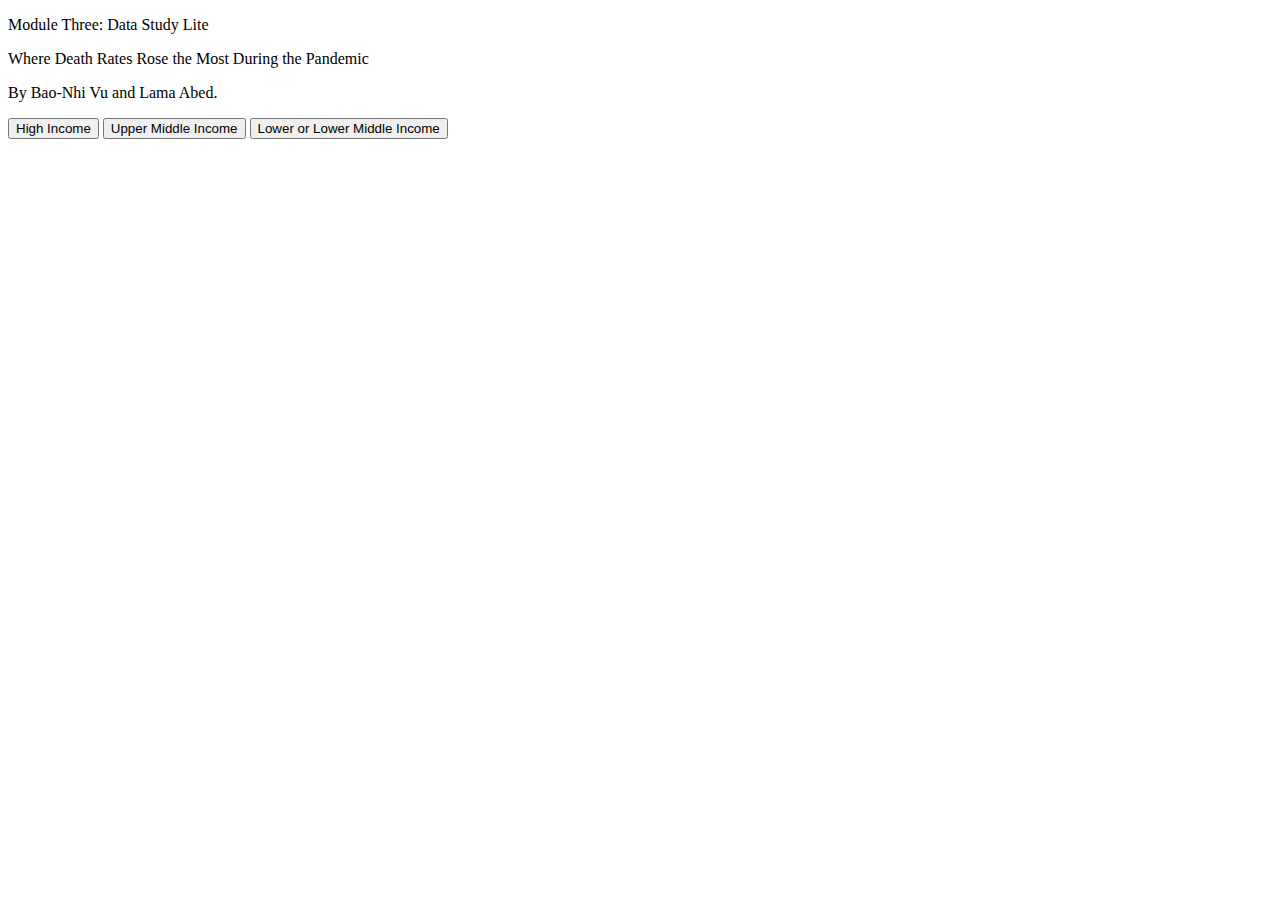
==== module-three-design-study-lite.html @ 94bbfa82 "fixed csv file" ====
<!DOCTYPE html>
<meta charset="utf-8">

<script src="https://d3js.org/d3.v6.js"></script>

<html>
    <body>
        <link rel="stylesheet" href="module-2-data-stories.css">
        <title>
            Energy Consumption
        </title>
        
        <p class="header">
            Module Three: Data Study Lite
        </p>

        <p class="title">
            Where Death Rates Rose the Most During the Pandemic
        </p>

        <p class="credits">
            By Bao-Nhi Vu and Lama Abed.
        </p>
        <div class="chart" id="chart"></div>
        <div class="income-button">
            <button onclick="update(data1)">High Income</button>
            <button onclick="update(data2)">Upper Middle Income</button>
            <button onclick="update(data3)">Lower or Lower Middle Income</button>
        </div>

        <div class="chart" id="chart1"></div>

        <style>
            .circle:hover{
            stroke: black;
            stroke-width: 4px;
            }
            .tooltip {
                opacity: 0;
                position: absolute;
                padding: 10px;
                background-color: white;
                border: 1px solid #ccc;
                border-radius: 5px;
            }
        </style>

        <div class="chart" id="chart2"></div>

    </body>
</html>


<script>
    
    // Chart 1
    var data1 = [
        {group: "Australia", value: -4},
        {group: "Belgium", value: 8},
        {group: "Canada", value: 4},
        {group: "Chile", value: 17},
        {group: "Czech Republic", value: 16},
        {group: "France", value: 7},
        {group: "Germany", value: 11},
        {group: "Greece", value: 8},
        {group: "Italy", value: 12},
        {group: "Japan", value: -1},
        {group: "Netherlands", value: 9},
        {group: "Poland", value: 19},
        {group: "Portugal", value: 9},
        {group: "Romania", value: 20},
        {group: "South Korea", value: 1},
        {group: "Spain", value: 12},
        {group: "Sweden", value: 6},
        {group: "U.K.", value: 12},
        {group: "United States", value: 15}
    ];

    var data2 = [
        {group: "Argentina", value: 12},
        {group: "Azerbaijan", value: 35},
        {group: "Brazil", value: 24},
        {group: "China", value: 0},
        {group: "Colombia", value: 33},
        {group: "Ecuador", value: 51},
        {group: "Guatemala", value: 25},
        {group: "Iraq", value: 20},
        {group: "Jordan", value: 20},
        {group: "Kazakhstan", value: 29},
        {group: "Malaysia", value: 2},
        {group: "Mexico", value: 41},
        {group: "Peru", value: 97},
        {group: "Russia", value: 31},
        {group: "South Africa", value: 23},
        {group: "Thailand", value: 1},
        {group: "Turkey", value: 30}
    ]
    
    var data3 = [
        {group: "Algeria", value: 17},
        {group: "Bolivia", value: 49},
        {group: "Egypt", value: 21},
        {group: "India", value: 26},
        {group: "Indonesia", value: 28},
        {group: "Iran", value: 29},
        {group: "Kenya", value: 2},
        {group: "Philippines", value: 12},
        {group: "Sri Lanka", value: -3},
        {group: "Tunisia", value: 16},
        {group: "Ukraine", value: 17},
        {group: "Uzbekistan", value: 13}
    ];
    
    var margin = {top: 50, right: 50, bottom: 100, left: 50},
        width = 1200 - margin.left - margin.right,
        height = 800 - margin.top - margin.bottom;
    
    var svg = d3.select("#chart")
        .append("svg")
        .attr("width", width + margin.left + margin.right)
        .attr("height", height + margin.top + margin.bottom)
        .append("g")
        .attr("transform", "translate(" + margin.left + "," + margin.top + ")");
    
    var x = d3.scaleBand()
        .range([ 0, width ])
        .padding(0.2);
    var xAxis = svg.append("g")
        .attr("transform", "translate(0," + height + ")")
    
    var y = d3.scaleLinear()
        .range([ height, 0]);
    var yAxis = svg.append("g")
        .attr("class", "myYaxis")
    
    function update(data) {
        x.domain(data.map(function(d) { return d.group; }))
        xAxis.call(d3.axisBottom(x))
    
        y.domain([-10, d3.max(data, function(d) { return d.value }) ]);
        yAxis.transition().duration(1000).call(d3.axisLeft(y));
    
        var u = svg.selectAll("rect")
            .data(data)
    
        u
            .enter()
            .append("rect")
            .merge(u)
            .transition()
            .duration(1000)
            .attr("x", function(d) { return x(d.group); })
            .attr("y", function(d) { return y(d.value); })
            .attr("width", x.bandwidth())
            .attr("height", function(d) { return height - y(d.value); })
            .attr("fill", "#69b3a2")
    
        u
            .exit()
            .remove()
    }
    
    update(data1)


    // Chart 2
    var markers = [
            {long: 1.65, lat: 28.03, group: "Lower or Lower-Middle", size: 17, country: "Algeria"},
            {long: -68.11, lat: -16.5, group: "Lower or Lower-Middle", size: 49, country: "Bolivia"},
            {long: 30.80, lat: 26.82, group: "Lower or Lower-Middle", size: 21, country: "Egypt"},
            {long: 78.96, lat: 20.59, group: "Lower or Lower-Middle", size: 26, country: "India"},
            {long: 106.84, lat: -6.20, group: "Lower or Lower-Middle", size: 28, country: "Indonesia"},
            {long: 53.68, lat: 32.42, group: "Lower or Lower-Middle", size: 29, country: "Iran"},
            {long: 36.82, lat: -1.29, group: "Lower or Lower-Middle", size: 2, country: "Kenya"},
            {long: 121.77, lat: 12.87, group: "Lower or Lower-Middle", size: 12, country: "Philippines"},
            {long: 80.77, lat: 7.87, group: "Lower or Lower-Middle", size: -3, country: "Sri-Lanka"},
            {long: 9.53, lat: 33.88, group: "Lower or Lower-Middle", size: 16, country: "Tunisia"},
            {long: 31.16, lat: 48.37, group: "Lower or Lower-Middle", size: 17, country: "Ukraine"},
            {long: 64.58, lat: 41.37, group: "Lower or Lower-Middle", size: 13, country: "Uzbekstan"},
            
            {long: -58.41, lat: -34.61, group: "Upper-Middle", size: 12, country: "Argentina"},
            {long: 49.86, lat: 40.40, group: "Upper-Middle", size: 35, country: "Azerbaijan"},
            {long: -51.92, lat: -14.23, group: "Upper-Middle", size: 24, country: "Brazil"},
            {long: 104.19, lat: 35.86, group: "Upper-Middle", size: 0, country: "China"},
            {long: -74.29, lat: 4.57, group: "Upper-Middle", size: 33, country: "Colombia"},
            {long: -78.18, lat: -1.83, group: "Upper-Middle", size: 51, country: "Ecuador"},
            {long: -90.50, lat: 14.63, group: "Upper-Middle", size: 25, country: "Guatamala"},
            {long: 44.36, lat: 33.31, group: "Upper-Middle", size: 20, country: "Iraq"},
            {long: 35.92, lat: 31.95, group: "Upper-Middle", size: 20, country: "Jordan"},
            {long: 66.92, lat: 48.01, group: "Upper-Middle", size: 29, country: "Kazakhstan"},
            {long: 101.97, lat: 4.21, group: "Upper-Middle", size: 2, country: "Malaysia"},
            {long: -99.13, lat: 19.43, group: "Upper-Middle", size: 41, country: "Mexico"},
            {long: -75.01, lat: -9.19, group: "Upper-Middle", size: 97, country: "Peru"},
            {long: 37.61, lat: 55.75, group: "Upper-Middle", size: 31, country: "Russia"},
            {long: 28.18, lat: -25.74, group: "Upper-Middle", size: 23, country: "South-Africa"},
            {long: 100.50, lat: 13.75, group: "Upper-Middle", size: 1, country: "Thailand"},
            {long: 28.97, lat: 41.00, group: "Upper-Middle", size: 30, country: "Turkey"},

            {long: 133.77, lat: -25.27, group: "High", size: -4, country: "Australia"},
            {long: 4.35, lat: 50.85, group: "High", size: 8, country: "Belgium"},
            {long: -106.34, lat: 56.13, group: "High", size: 4, country: "Canada"},
            {long: -71.54, lat: -35.67, group: "High", size: 17, country: "Chile"},
            {long: 15.47, lat: 49.81, group: "High", size: 16, country: "Czech-Republic"},
            {long: 1.88, lat: 46.60, group: "High", size: 7, country: "France"},
            {long: 10.45, lat: 51.16, group: "High", size: 11, country: "Germany"},
            {long: 21.82, lat: 39.07, group: "High", size: 8, country: "Greece"},
            {long: 12.56, lat: 41.87, group: "High", size: 12, country: "Italy"},
            {long: 138.25, lat: 36.20, group: "High", size: -1, country: "Japan"},
            {long: 5.29, lat: 52.13, group: "High", size: 9, country: "Netherlands"},
            {long: 19.143, lat: 51.91, group: "High", size: 19, country: "Poland"},
            {long: -8.22, lat: 39.39, group: "High", size: 9, country: "Portugal"},
            {long: 24.96, lat: 45.94, group: "High", size: 20, country: "Romania"},
            {long: 127.76, lat: 35.90, group: "High", size: 1, country: "South-Korea"},
            {long: -3.74, lat: 40.46, group: "High", size: 12, country: "Spain"},
            {long: 18.64, lat: 60.12, group: "High", size: 6, country: "Sweden"},
            {long: -3.43, lat: 55.37, group: "High", size: 12, country: "UK"},
            {long: -95.71, lat: 37.09, group: "High", size: 15, country: "United-States"}
        ];

    var width1 = 2200;
    var height1 = 800;

    var svg1 = d3.select("#chart1")
        .append("svg")
        .attr("width", width1)
        .attr("height", height1);

    var projection = d3.geoMercator()
        .center([70, 30])
        .scale(250)
        .translate([width1/2, height1/2]);

    Promise.all([
        d3.json("https://raw.githubusercontent.com/holtzy/D3-graph-gallery/master/DATA/world.geojson"),
        ]).then(([dataGeo]) => {
            var allContinent = d3.map(markers, function (d) {
                return d.group;
            }).keys();

            var color = d3.scaleOrdinal()
                .domain(allContinent)
                .range(d3.schemeCategory10);

            var valueExtent = d3.extent(markers, function (d) {
                return +d.size;
            });

            var size = d3.scaleSqrt()
                .domain(valueExtent)
                .range([0.2, 50]);

            svg1.append("g")
                .selectAll("path")
                .data(dataGeo.features)
                .enter()
                .append("path")
                .attr("fill", "#b8b8b8")
                .attr("d", d3.geoPath()
                    .projection(projection))
                .style("stroke", "black")
                .style("opacity", 0.3);

            svg1.selectAll("myCircles")
                .data(markers.sort(function (a, b) {return +b.size - +a.size;
                }).filter(function (d, i) {
                    return i < 1000;}))
                .enter()
                .append("circle")
                .attr("cx", function (d) {
                    return projection([+d.long, +d.lat])[0];
                })
                .attr("cy", function (d) {
                    return projection([+d.long, +d.lat])[1];
                })
                .attr("r", function (d) {
                    return size(+d.size);
                })
                .style("fill", function (d) {
                    return color(d.group);
                })
                .attr("stroke", function (d) {
                    if (d.size > 2000) {
                        return "black";
                    } else {
                        return "none";
                    }
                })
                .attr("stroke-width", 1)
                .attr("fill-opacity", 0.4)
                .attr("class", "circle")
                .on("mouseover", mouseover)
                .on("mousemove", mousemove)
                .on("mouseleave", mouseleave);
        });

    var Tooltip = d3.select("#chart1")
        .append("div")
        .attr("class", "tooltip")
        .style("opacity", 0);

    var mouseover = function (event, d) {
        Tooltip.style("opacity", 1);
    };

    var mousemove = function (event, d) {
        Tooltip
            .html(d.country + "<br>" + "Class: " + d.group + "<br>" + "Death: " + d.size + "%")
            .style("left", (event.pageX + 10) + "px")
            .style("top", (event.pageY + 10) + "px");
    };

    var mouseleave = function (event, d) {
        Tooltip.style("opacity", 0);
    };


    // Chart 2
    var data = [
        {num: 1, highIncome: -14000, upperMiddleIncome: 90000, lowerToLowerMiddleIncome: 70000, name: "Australia", name1: "Argentina", name2: "Algeria"}, 
        {num: 2, highIncome: 18000, upperMiddleIncome: 57000, lowerToLowerMiddleIncome: 88000, name: "Belgium", name1: "Azerbaijan", name2: "Bolivia"},
        {num: 3, highIncome: 22000, upperMiddleIncome: 681000, lowerToLowerMiddleIncome: 251000, name: "Canada", name1: "Brazil", name2: "Egypt"}, 
        {num: 4, highIncome: 39000, upperMiddleIncome: -52000, lowerToLowerMiddleIncome: 4741000, name: "Chile", name1: "China", name2: "India"}, 
        {num: 5, highIncome: 37000, upperMiddleIncome: 165000, lowerToLowerMiddleIncome: 1029000, name: "Czech Republic", name1: "Colombia", name2: "Indonesia"}, 
        {num: 6, highIncome: 82000, upperMiddleIncome: 81000, lowerToLowerMiddleIncome: 232000, name: "France", name1: "Ecuador", name2: "Iran"}, 
        {num: 7, highIncome: 195000, upperMiddleIncome: 49000, lowerToLowerMiddleIncome: 12000, name: "Germany", name1: "Guatemala", name2: "Kenya"}, 
        {num: 8, highIncome: 19000, upperMiddleIncome: 67000, lowerToLowerMiddleIncome: 185000, name: "Greece", name1: "Iraq", name2: "Philippines"}, 
        {num: 9, highIncome: 161000, upperMiddleIncome: 12000, lowerToLowerMiddleIncome: -9000, name: "Italy", name1: "Jordan", name2: "Sri Lanka"}, 
        {num: 10, highIncome: -19000, upperMiddleIncome: 76000, lowerToLowerMiddleIncome: 24000, name: "Japan", name1: "Kazakhstan", name2: "Tunisia"}, 
        {num: 11, highIncome: 29000, upperMiddleIncome: 8000, lowerToLowerMiddleIncome: 198000, name: "Netherlands", name1: "Malaysia", name2: "Ukraine"}, 
        {num: 12, highIncome: 158000, upperMiddleIncome: 626000, lowerToLowerMiddleIncome: 45000, name: "Poland", name1: "Mexico", name2: "Uzbekistan"}, 
        {num: 13, highIncome: 20000, upperMiddleIncome: 290000, lowerToLowerMiddleIncome: 0, name: "Portugal", name1: "Peru", name2: "-"}, 
        {num: 14, highIncome: 107000, upperMiddleIncome: 1072000, lowerToLowerMiddleIncome: 0, name: "Romania", name1: "Russia", name2: "-"}, 
        {num: 15, highIncome: 6000, upperMiddleIncome: 239000, lowerToLowerMiddleIncome: 0, name: "South Korea", name1: "South Africa", name2: "-"}, 
        {num: 16, highIncome: 104000, upperMiddleIncome: 15000, lowerToLowerMiddleIncome: 0, name: "Spain", name1: "Thailand", name2: "-"}, 
        {num: 17, highIncome: 11000, upperMiddleIncome: 264000, lowerToLowerMiddleIncome: 0,  name: "Sweden", name1: "Turkey", name2: "-"}, 
        {num: 18, highIncome: 149000, upperMiddleIncome: 0, lowerToLowerMiddleIncome: 0, name: "U.K.", name1: "-", name2: "-"},
        {num: 19, highIncome: 932000, upperMiddleIncome: 0, lowerToLowerMiddleIncome: 0, name: "United States", name1: "-", name2: "-"}

    ]

    const margin2 = {top: 50, right: 50, bottom: 100, left: 100},
        width2 = 1200 - margin2.left - margin2.right,
        height2 = 800 - margin2.top - margin2.bottom;
    
    const svg2 = d3.select("#chart2")
        .append("svg")
        .attr("width", width2 + margin2.left + margin2.right)
        .attr("height", height2 + margin2.top + margin2.bottom)
        .append("g")
        .attr("transform",
              `translate(${margin2.left}, ${margin2.top})`);
    
    const keys = ["highIncome", "upperMiddleIncome", "lowerToLowerMiddleIncome"];
    
    const color2 = d3.scaleOrdinal()
        .domain(keys)
        .range(d3.schemeCategory10);
    
    const stackedData = d3.stack()
        .keys(keys)
        (data)
    
    const x2 = d3.scaleLinear()
        .domain(d3.extent(data, function(d) { return d.num; }))
        .range([ 0, width2 ])
        
    const xAxis2 = svg2.append("g")
        .attr("transform", `translate(0, ${height2})`)
        .call(d3.axisBottom(x2).ticks(19));

    svg2.append("text")
        .attr("text-anchor", "end")
        .attr("x", width2)
        .attr("y", height2+40 )
        .text("Name of Country");
    
    const y2 = d3.scaleLinear()
        .domain([-100000, 5000000])
        .range([ height2, 0 ]);
     
    svg2.append("g")
        .call(d3.axisLeft(y2).ticks(10))
    
    svg2.append("text")
        .attr("text-anchor", "end")
        .attr("x", 0)
        .attr("y", -20 )
        .text("Total Number of Deaths")
        .attr("text-anchor", "start")    
    
    
    // ClipPath: everything outside this area won't be drawn
    const clip = svg2.append("defs").append("svg:clipPath")
        .attr("id", "clip")
        .append("svg:rect")
        .attr("width", width2 )
        .attr("height", height2 )
        .attr("x", 0)
        .attr("y", 0);
    
    // Add brushing
    const brush = d3.brushX()
        .extent( [ [0,0], [width2,height2] ] )
        .on("end", updateChart)
    
    // Create the scatter variable: where both the circles and the brush take place
    const areaChart = svg2.append('g')
        .attr("clip-path", "url(#clip)")
    
    // Area generator
    const area = d3.area()
        .x(function(d) { return x2(d.data.num); })
        .y0(function(d) { return y2(d[0]); })
        .y1(function(d) { return y2(d[1]); })
    
    // Show the areas
    areaChart
        .selectAll("mylayers")
        .data(stackedData)
        .join("path")
        .attr("class", function(d) { return "myArea " + d.key })
        .style("fill", function(d) { return color2(d.key); })
        .attr("d", area)
    
    // Add the brushing
    areaChart
        .append("g")
        .attr("class", "brush")
        .call(brush);
    
    let idleTimeout
    function idled() { idleTimeout = null; }
    
    // A function that update the chart for given boundaries
    function updateChart(event,d) {
    
        extent = event.selection
    
        // If no selection, back to initial coordinate. Otherwise, update X axis domain
        if (!extent) {
            if (!idleTimeout) return idleTimeout = setTimeout(idled, 350);
                x2.domain(d3.extent(data, function(d) { return d.num; }))
            } else {
                x2.domain([ x2.invert(extent[0]), x2.invert(extent[1]) ])
                areaChart.select(".brush").call(brush.move, null)
            }
    
        // Update axis and area position
        xAxis2.transition().duration(1000).call(d3.axisBottom(x2).ticks(19))
        areaChart
            .selectAll("path")
            .transition().duration(1000)
            .attr("d", area)
    }
    
    const classToPropertyMap = {
        highIncome: 'name',
        upperMiddleIncome: 'name1',
        lowerToLowerMiddleIncome: 'name2',
    };

    // Modify the highlight function
    const highlight = function(event, className) {
        d3.selectAll(".myArea").style("opacity", 0.1);
        d3.select("." + className).style("opacity", 1);

        const propertyName = classToPropertyMap[className];
        if (propertyName) {
            xAxis2.call(d3.axisBottom(x2).ticks(19).tickFormat(function (d) {
                const dataPoint = data.find(item => item.num === d);
                if (dataPoint) {
                    return dataPoint[propertyName];
                } else {
                    return "";
                }
            }));
        }
    };
    
    // And when it is not hovered anymore
    const noHighlight = function(event,d){
        d3.selectAll(".myArea").style("opacity", 1)
        xAxis2.call(d3.axisBottom(x2).ticks(19));
    }

    // Add one dot in the legend for each name.
    const size = 20
    svg2.selectAll(".myrect")
        .data(keys)
        .join("rect")
        .attr("x", 800)
        .attr("y", function(d,i){ return 10 + i*(size+5)}) // 100 is where the first dot appears. 25 is the distance between dots
        .attr("width", size)
        .attr("height", size)
        .style("fill", function(d){ return color2(d)})
        .on("mouseover", highlight)
        .on("mouseleave", noHighlight)

    // Add one dot in the legend for each name.
    svg2.selectAll(".mylabels")
    .data(keys)
    .join("text")
    .attr("x", 800 + size * 1.2)
    .attr("y", function (d, i) { return 10 + i * (size + 5) + (size / 2) }) // 100 is where the first dot appears. 25 is the distance between dots
    .style("fill", function (d) { return color2(d) })
    .text(function (d) {
        if (d === "highIncome") return "High Income";
        if (d === "upperMiddleIncome") return "Upper Middle Income";
        if (d === "lowerToLowerMiddleIncome") return "Lower to Lower Middle Income";
    })
    .attr("text-anchor", "left")
    .style("alignment-baseline", "middle")
    .on("mouseover", highlight)
    .on("mouseleave", noHighlight)
    
</script>
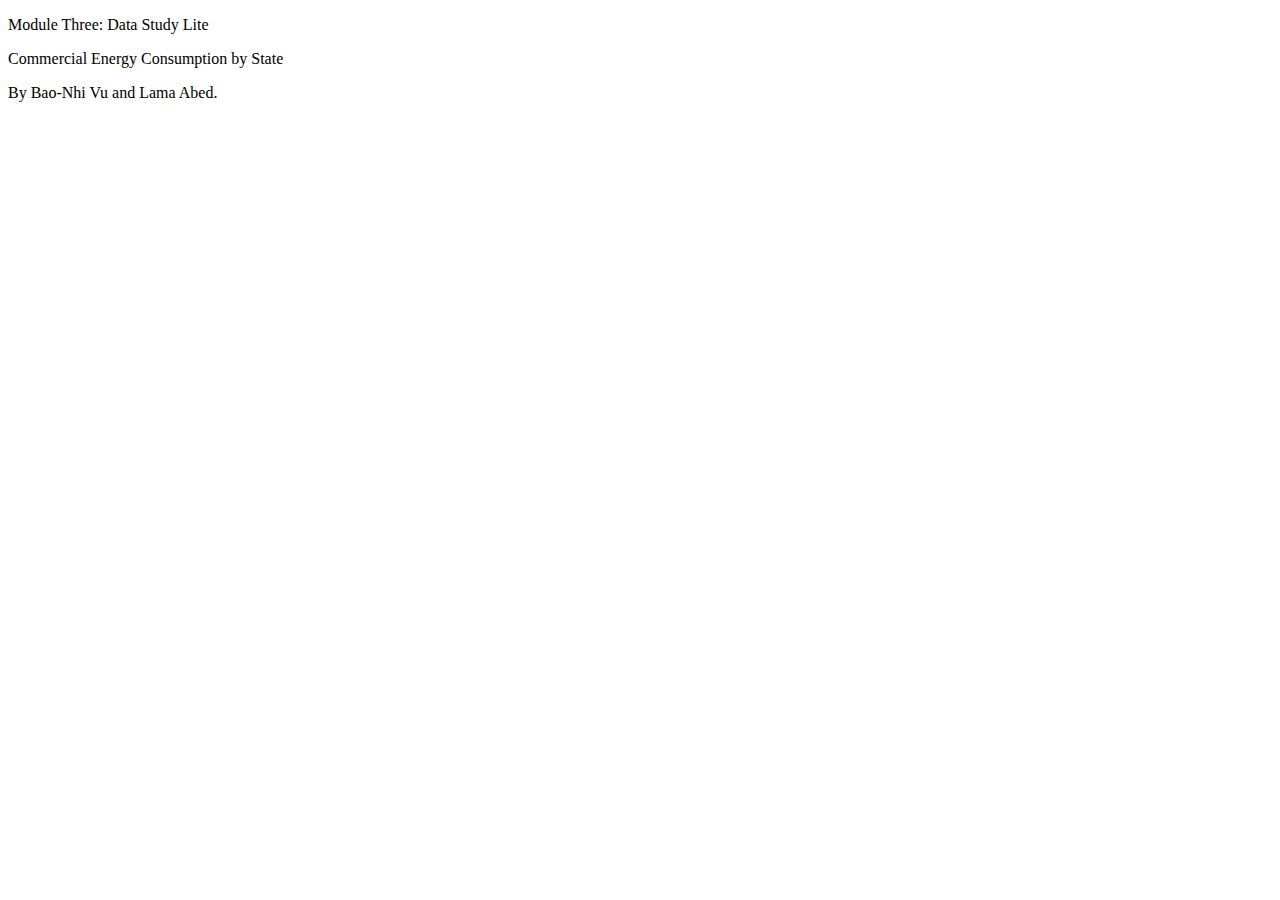
==== commit 4074db90: "done?" ====
--- a/module-three-design-study-lite.html
+++ b/module-three-design-study-lite.html
@@ -15,19 +15,12 @@
         </p>
 
         <p class="title">
-            Where Death Rates Rose the Most During the Pandemic
+            Commercial Energy Consumption by State
         </p>
 
         <p class="credits">
             By Bao-Nhi Vu and Lama Abed.
         </p>
-        <div class="chart" id="chart"></div>
-        <div class="income-button">
-            <button onclick="update(data1)">High Income</button>
-            <button onclick="update(data2)">Upper Middle Income</button>
-            <button onclick="update(data3)">Lower or Lower Middle Income</button>
-        </div>
-
         <div class="chart" id="chart1"></div>
 
         <style>
@@ -52,171 +45,7 @@
 
 
 <script>
-    
-    // Chart 1
-    var data1 = [
-        {group: "Australia", value: -4},
-        {group: "Belgium", value: 8},
-        {group: "Canada", value: 4},
-        {group: "Chile", value: 17},
-        {group: "Czech Republic", value: 16},
-        {group: "France", value: 7},
-        {group: "Germany", value: 11},
-        {group: "Greece", value: 8},
-        {group: "Italy", value: 12},
-        {group: "Japan", value: -1},
-        {group: "Netherlands", value: 9},
-        {group: "Poland", value: 19},
-        {group: "Portugal", value: 9},
-        {group: "Romania", value: 20},
-        {group: "South Korea", value: 1},
-        {group: "Spain", value: 12},
-        {group: "Sweden", value: 6},
-        {group: "U.K.", value: 12},
-        {group: "United States", value: 15}
-    ];
-
-    var data2 = [
-        {group: "Argentina", value: 12},
-        {group: "Azerbaijan", value: 35},
-        {group: "Brazil", value: 24},
-        {group: "China", value: 0},
-        {group: "Colombia", value: 33},
-        {group: "Ecuador", value: 51},
-        {group: "Guatemala", value: 25},
-        {group: "Iraq", value: 20},
-        {group: "Jordan", value: 20},
-        {group: "Kazakhstan", value: 29},
-        {group: "Malaysia", value: 2},
-        {group: "Mexico", value: 41},
-        {group: "Peru", value: 97},
-        {group: "Russia", value: 31},
-        {group: "South Africa", value: 23},
-        {group: "Thailand", value: 1},
-        {group: "Turkey", value: 30}
-    ]
-    
-    var data3 = [
-        {group: "Algeria", value: 17},
-        {group: "Bolivia", value: 49},
-        {group: "Egypt", value: 21},
-        {group: "India", value: 26},
-        {group: "Indonesia", value: 28},
-        {group: "Iran", value: 29},
-        {group: "Kenya", value: 2},
-        {group: "Philippines", value: 12},
-        {group: "Sri Lanka", value: -3},
-        {group: "Tunisia", value: 16},
-        {group: "Ukraine", value: 17},
-        {group: "Uzbekistan", value: 13}
-    ];
-    
-    var margin = {top: 50, right: 50, bottom: 100, left: 50},
-        width = 1200 - margin.left - margin.right,
-        height = 800 - margin.top - margin.bottom;
-    
-    var svg = d3.select("#chart")
-        .append("svg")
-        .attr("width", width + margin.left + margin.right)
-        .attr("height", height + margin.top + margin.bottom)
-        .append("g")
-        .attr("transform", "translate(" + margin.left + "," + margin.top + ")");
-    
-    var x = d3.scaleBand()
-        .range([ 0, width ])
-        .padding(0.2);
-    var xAxis = svg.append("g")
-        .attr("transform", "translate(0," + height + ")")
-    
-    var y = d3.scaleLinear()
-        .range([ height, 0]);
-    var yAxis = svg.append("g")
-        .attr("class", "myYaxis")
-    
-    function update(data) {
-        x.domain(data.map(function(d) { return d.group; }))
-        xAxis.call(d3.axisBottom(x))
-    
-        y.domain([-10, d3.max(data, function(d) { return d.value }) ]);
-        yAxis.transition().duration(1000).call(d3.axisLeft(y));
-    
-        var u = svg.selectAll("rect")
-            .data(data)
-    
-        u
-            .enter()
-            .append("rect")
-            .merge(u)
-            .transition()
-            .duration(1000)
-            .attr("x", function(d) { return x(d.group); })
-            .attr("y", function(d) { return y(d.value); })
-            .attr("width", x.bandwidth())
-            .attr("height", function(d) { return height - y(d.value); })
-            .attr("fill", "#69b3a2")
-    
-        u
-            .exit()
-            .remove()
-    }
-    
-    update(data1)
-
-
     // Chart 2
-    var markers = [
-            {long: 1.65, lat: 28.03, group: "Lower or Lower-Middle", size: 17, country: "Algeria"},
-            {long: -68.11, lat: -16.5, group: "Lower or Lower-Middle", size: 49, country: "Bolivia"},
-            {long: 30.80, lat: 26.82, group: "Lower or Lower-Middle", size: 21, country: "Egypt"},
-            {long: 78.96, lat: 20.59, group: "Lower or Lower-Middle", size: 26, country: "India"},
-            {long: 106.84, lat: -6.20, group: "Lower or Lower-Middle", size: 28, country: "Indonesia"},
-            {long: 53.68, lat: 32.42, group: "Lower or Lower-Middle", size: 29, country: "Iran"},
-            {long: 36.82, lat: -1.29, group: "Lower or Lower-Middle", size: 2, country: "Kenya"},
-            {long: 121.77, lat: 12.87, group: "Lower or Lower-Middle", size: 12, country: "Philippines"},
-            {long: 80.77, lat: 7.87, group: "Lower or Lower-Middle", size: -3, country: "Sri-Lanka"},
-            {long: 9.53, lat: 33.88, group: "Lower or Lower-Middle", size: 16, country: "Tunisia"},
-            {long: 31.16, lat: 48.37, group: "Lower or Lower-Middle", size: 17, country: "Ukraine"},
-            {long: 64.58, lat: 41.37, group: "Lower or Lower-Middle", size: 13, country: "Uzbekstan"},
-            
-            {long: -58.41, lat: -34.61, group: "Upper-Middle", size: 12, country: "Argentina"},
-            {long: 49.86, lat: 40.40, group: "Upper-Middle", size: 35, country: "Azerbaijan"},
-            {long: -51.92, lat: -14.23, group: "Upper-Middle", size: 24, country: "Brazil"},
-            {long: 104.19, lat: 35.86, group: "Upper-Middle", size: 0, country: "China"},
-            {long: -74.29, lat: 4.57, group: "Upper-Middle", size: 33, country: "Colombia"},
-            {long: -78.18, lat: -1.83, group: "Upper-Middle", size: 51, country: "Ecuador"},
-            {long: -90.50, lat: 14.63, group: "Upper-Middle", size: 25, country: "Guatamala"},
-            {long: 44.36, lat: 33.31, group: "Upper-Middle", size: 20, country: "Iraq"},
-            {long: 35.92, lat: 31.95, group: "Upper-Middle", size: 20, country: "Jordan"},
-            {long: 66.92, lat: 48.01, group: "Upper-Middle", size: 29, country: "Kazakhstan"},
-            {long: 101.97, lat: 4.21, group: "Upper-Middle", size: 2, country: "Malaysia"},
-            {long: -99.13, lat: 19.43, group: "Upper-Middle", size: 41, country: "Mexico"},
-            {long: -75.01, lat: -9.19, group: "Upper-Middle", size: 97, country: "Peru"},
-            {long: 37.61, lat: 55.75, group: "Upper-Middle", size: 31, country: "Russia"},
-            {long: 28.18, lat: -25.74, group: "Upper-Middle", size: 23, country: "South-Africa"},
-            {long: 100.50, lat: 13.75, group: "Upper-Middle", size: 1, country: "Thailand"},
-            {long: 28.97, lat: 41.00, group: "Upper-Middle", size: 30, country: "Turkey"},
-
-            {long: 133.77, lat: -25.27, group: "High", size: -4, country: "Australia"},
-            {long: 4.35, lat: 50.85, group: "High", size: 8, country: "Belgium"},
-            {long: -106.34, lat: 56.13, group: "High", size: 4, country: "Canada"},
-            {long: -71.54, lat: -35.67, group: "High", size: 17, country: "Chile"},
-            {long: 15.47, lat: 49.81, group: "High", size: 16, country: "Czech-Republic"},
-            {long: 1.88, lat: 46.60, group: "High", size: 7, country: "France"},
-            {long: 10.45, lat: 51.16, group: "High", size: 11, country: "Germany"},
-            {long: 21.82, lat: 39.07, group: "High", size: 8, country: "Greece"},
-            {long: 12.56, lat: 41.87, group: "High", size: 12, country: "Italy"},
-            {long: 138.25, lat: 36.20, group: "High", size: -1, country: "Japan"},
-            {long: 5.29, lat: 52.13, group: "High", size: 9, country: "Netherlands"},
-            {long: 19.143, lat: 51.91, group: "High", size: 19, country: "Poland"},
-            {long: -8.22, lat: 39.39, group: "High", size: 9, country: "Portugal"},
-            {long: 24.96, lat: 45.94, group: "High", size: 20, country: "Romania"},
-            {long: 127.76, lat: 35.90, group: "High", size: 1, country: "South-Korea"},
-            {long: -3.74, lat: 40.46, group: "High", size: 12, country: "Spain"},
-            {long: 18.64, lat: 60.12, group: "High", size: 6, country: "Sweden"},
-            {long: -3.43, lat: 55.37, group: "High", size: 12, country: "UK"},
-            {long: -95.71, lat: 37.09, group: "High", size: 15, country: "United-States"}
-        ];
-
     var width1 = 2200;
     var height1 = 800;
 
@@ -226,28 +55,31 @@
         .attr("height", height1);
 
     var projection = d3.geoMercator()
-        .center([70, 30])
-        .scale(250)
+        .center([-100, 50])
+        .scale(500)
         .translate([width1/2, height1/2]);
 
     Promise.all([
         d3.json("https://raw.githubusercontent.com/holtzy/D3-graph-gallery/master/DATA/world.geojson"),
-        ]).then(([dataGeo]) => {
-            var allContinent = d3.map(markers, function (d) {
-                return d.group;
-            }).keys();
+        d3.csv("energy.csv")
+        ]).then(function (initialize) {
+
+            let dataGeo = initialize[0]
+            dataGeo.features = dataGeo.features.filter( d => d.properties.name=="USA")
+
+            let data = initialize[1]
 
             var color = d3.scaleOrdinal()
-                .domain(allContinent)
+                .domain(data.map(d => d.State))
                 .range(d3.schemeCategory10);
 
-            var valueExtent = d3.extent(markers, function (d) {
-                return +d.size;
+            var valueExtent = d3.extent(data, function (d) {
+                return +d.Year;
             });
 
             var size = d3.scaleSqrt()
                 .domain(valueExtent)
-                .range([0.2, 50]);
+                .range([0.2, 30]);
 
             svg1.append("g")
                 .selectAll("path")
@@ -261,22 +93,22 @@
                 .style("opacity", 0.3);
 
             svg1.selectAll("myCircles")
-                .data(markers.sort(function (a, b) {return +b.size - +a.size;
+                .data(data.sort(function (a, b) {return +b.Year - +a.Year;
                 }).filter(function (d, i) {
                     return i < 1000;}))
                 .enter()
                 .append("circle")
                 .attr("cx", function (d) {
-                    return projection([+d.long, +d.lat])[0];
+                    return projection([+d.Longitude, +d.Latitude])[0];
                 })
                 .attr("cy", function (d) {
-                    return projection([+d.long, +d.lat])[1];
+                    return projection([+d.Longitude, +d.Latitude])[1];
                 })
                 .attr("r", function (d) {
-                    return size(+d.size);
+                    return size(+d.Year);
                 })
                 .style("fill", function (d) {
-                    return color(d.group);
+                    return color(d.State);
                 })
                 .attr("stroke", function (d) {
                     if (d.size > 2000) {
@@ -303,10 +135,19 @@
     };
 
     var mousemove = function (event, d) {
-        Tooltip
-            .html(d.country + "<br>" + "Class: " + d.group + "<br>" + "Death: " + d.size + "%")
-            .style("left", (event.pageX + 10) + "px")
-            .style("top", (event.pageY + 10) + "px");
+            Tooltip 
+                .html(d.State + "<br>" + "Coal: " + d.Consumption_Commercial_Coal + "<br>" 
+                    + "Distillate Fuel Oil: " + d.Consumption_Commercial_Distillate_Fuel_Oil + "<br>" 
+                    + "Geothermal: " + d.Consumption_Commercial_Geothermal + "<br>" 
+                    + "Hydropower: " + d.Consumption_Commercial_Hydropower + "<br>" 
+                    + "Kerosene: " + d.Consumption_Commercial_Kerosene + "<br>" 
+                    + "Petroleum: " + d.Consumption_Commercial_Petroleum + "<br>" 
+                    + "Natural Gas: " + d.Consumption_Commercial_Natural_Gas + "<br>" 
+                    + "Solar: " + d.Consumption_Commercial_Solar + "<br>" 
+                    + "Wind: " + d.Consumption_Commercial_Wind + "<br>" 
+                    + "Wood: " + d.Consumption_Commercia_Wood)
+                .style("left", (event.pageX + 10) + "px")
+                .style("top", (event.pageY + 10) + "px");
     };
 
     var mouseleave = function (event, d) {
@@ -314,203 +155,227 @@
     };
 
 
+
     // Chart 2
-    var data = [
-        {num: 1, highIncome: -14000, upperMiddleIncome: 90000, lowerToLowerMiddleIncome: 70000, name: "Australia", name1: "Argentina", name2: "Algeria"}, 
-        {num: 2, highIncome: 18000, upperMiddleIncome: 57000, lowerToLowerMiddleIncome: 88000, name: "Belgium", name1: "Azerbaijan", name2: "Bolivia"},
-        {num: 3, highIncome: 22000, upperMiddleIncome: 681000, lowerToLowerMiddleIncome: 251000, name: "Canada", name1: "Brazil", name2: "Egypt"}, 
-        {num: 4, highIncome: 39000, upperMiddleIncome: -52000, lowerToLowerMiddleIncome: 4741000, name: "Chile", name1: "China", name2: "India"}, 
-        {num: 5, highIncome: 37000, upperMiddleIncome: 165000, lowerToLowerMiddleIncome: 1029000, name: "Czech Republic", name1: "Colombia", name2: "Indonesia"}, 
-        {num: 6, highIncome: 82000, upperMiddleIncome: 81000, lowerToLowerMiddleIncome: 232000, name: "France", name1: "Ecuador", name2: "Iran"}, 
-        {num: 7, highIncome: 195000, upperMiddleIncome: 49000, lowerToLowerMiddleIncome: 12000, name: "Germany", name1: "Guatemala", name2: "Kenya"}, 
-        {num: 8, highIncome: 19000, upperMiddleIncome: 67000, lowerToLowerMiddleIncome: 185000, name: "Greece", name1: "Iraq", name2: "Philippines"}, 
-        {num: 9, highIncome: 161000, upperMiddleIncome: 12000, lowerToLowerMiddleIncome: -9000, name: "Italy", name1: "Jordan", name2: "Sri Lanka"}, 
-        {num: 10, highIncome: -19000, upperMiddleIncome: 76000, lowerToLowerMiddleIncome: 24000, name: "Japan", name1: "Kazakhstan", name2: "Tunisia"}, 
-        {num: 11, highIncome: 29000, upperMiddleIncome: 8000, lowerToLowerMiddleIncome: 198000, name: "Netherlands", name1: "Malaysia", name2: "Ukraine"}, 
-        {num: 12, highIncome: 158000, upperMiddleIncome: 626000, lowerToLowerMiddleIncome: 45000, name: "Poland", name1: "Mexico", name2: "Uzbekistan"}, 
-        {num: 13, highIncome: 20000, upperMiddleIncome: 290000, lowerToLowerMiddleIncome: 0, name: "Portugal", name1: "Peru", name2: "-"}, 
-        {num: 14, highIncome: 107000, upperMiddleIncome: 1072000, lowerToLowerMiddleIncome: 0, name: "Romania", name1: "Russia", name2: "-"}, 
-        {num: 15, highIncome: 6000, upperMiddleIncome: 239000, lowerToLowerMiddleIncome: 0, name: "South Korea", name1: "South Africa", name2: "-"}, 
-        {num: 16, highIncome: 104000, upperMiddleIncome: 15000, lowerToLowerMiddleIncome: 0, name: "Spain", name1: "Thailand", name2: "-"}, 
-        {num: 17, highIncome: 11000, upperMiddleIncome: 264000, lowerToLowerMiddleIncome: 0,  name: "Sweden", name1: "Turkey", name2: "-"}, 
-        {num: 18, highIncome: 149000, upperMiddleIncome: 0, lowerToLowerMiddleIncome: 0, name: "U.K.", name1: "-", name2: "-"},
-        {num: 19, highIncome: 932000, upperMiddleIncome: 0, lowerToLowerMiddleIncome: 0, name: "United States", name1: "-", name2: "-"}
-
-    ]
-
-    const margin2 = {top: 50, right: 50, bottom: 100, left: 100},
+    const margin2 = { top: 50, right: 50, bottom: 100, left: 100 },
         width2 = 1200 - margin2.left - margin2.right,
         height2 = 800 - margin2.top - margin2.bottom;
-    
-    const svg2 = d3.select("#chart2")
+
+    const svg2 = d3
+        .select("#chart2")
         .append("svg")
         .attr("width", width2 + margin2.left + margin2.right)
         .attr("height", height2 + margin2.top + margin2.bottom)
         .append("g")
-        .attr("transform",
-              `translate(${margin2.left}, ${margin2.top})`);
-    
-    const keys = ["highIncome", "upperMiddleIncome", "lowerToLowerMiddleIncome"];
-    
-    const color2 = d3.scaleOrdinal()
-        .domain(keys)
-        .range(d3.schemeCategory10);
-    
-    const stackedData = d3.stack()
-        .keys(keys)
-        (data)
-    
-    const x2 = d3.scaleLinear()
-        .domain(d3.extent(data, function(d) { return d.num; }))
-        .range([ 0, width2 ])
-        
-    const xAxis2 = svg2.append("g")
-        .attr("transform", `translate(0, ${height2})`)
-        .call(d3.axisBottom(x2).ticks(19));
-
-    svg2.append("text")
-        .attr("text-anchor", "end")
-        .attr("x", width2)
-        .attr("y", height2+40 )
-        .text("Name of Country");
-    
-    const y2 = d3.scaleLinear()
-        .domain([-100000, 5000000])
-        .range([ height2, 0 ]);
-     
-    svg2.append("g")
-        .call(d3.axisLeft(y2).ticks(10))
-    
-    svg2.append("text")
-        .attr("text-anchor", "end")
-        .attr("x", 0)
-        .attr("y", -20 )
-        .text("Total Number of Deaths")
-        .attr("text-anchor", "start")    
-    
-    
-    // ClipPath: everything outside this area won't be drawn
-    const clip = svg2.append("defs").append("svg:clipPath")
-        .attr("id", "clip")
-        .append("svg:rect")
-        .attr("width", width2 )
-        .attr("height", height2 )
-        .attr("x", 0)
-        .attr("y", 0);
-    
-    // Add brushing
-    const brush = d3.brushX()
-        .extent( [ [0,0], [width2,height2] ] )
-        .on("end", updateChart)
-    
-    // Create the scatter variable: where both the circles and the brush take place
-    const areaChart = svg2.append('g')
-        .attr("clip-path", "url(#clip)")
-    
-    // Area generator
-    const area = d3.area()
-        .x(function(d) { return x2(d.data.num); })
-        .y0(function(d) { return y2(d[0]); })
-        .y1(function(d) { return y2(d[1]); })
-    
-    // Show the areas
-    areaChart
-        .selectAll("mylayers")
-        .data(stackedData)
-        .join("path")
-        .attr("class", function(d) { return "myArea " + d.key })
-        .style("fill", function(d) { return color2(d.key); })
-        .attr("d", area)
-    
-    // Add the brushing
-    areaChart
-        .append("g")
-        .attr("class", "brush")
-        .call(brush);
-    
-    let idleTimeout
-    function idled() { idleTimeout = null; }
-    
-    // A function that update the chart for given boundaries
-    function updateChart(event,d) {
-    
-        extent = event.selection
-    
-        // If no selection, back to initial coordinate. Otherwise, update X axis domain
-        if (!extent) {
-            if (!idleTimeout) return idleTimeout = setTimeout(idled, 350);
-                x2.domain(d3.extent(data, function(d) { return d.num; }))
+        .attr("transform", `translate(${margin2.left}, ${margin2.top})`);
+
+    const keys = [
+        "Consumption_Commercial_Coal",
+        "Consumption_Commercial_Distillate_Fuel_Oil",
+        "Consumption_Commercial_Geothermal",
+        "Consumption_Commercial_Hydropower",
+        "Consumption_Commercial_Kerosene",
+        "Consumption_Commercial_Petroleum",
+        "Consumption_Commercial_Natural_Gas",
+        "Consumption_Commercial_Solar",
+        "Consumption_Commercial_Wind",
+        "Consumption_Commercial_Wood",
+    ];
+
+    const color2 = d3.scaleOrdinal().domain(keys).range(d3.schemeCategory10);
+
+    d3.csv("energy.csv").then(function (data) {
+        originalData = data; // Save the original data
+
+        // Filter data by state
+        function filterByState(state) {
+            return data.filter(d => d.State === state);
+        }
+
+        const stackedData = d3.stack().keys(keys)(data);
+
+        const x2 = d3.scaleLinear()
+            .domain(d3.extent(data, function (d) { return +d.Year; }))
+            .range([0, width2]);
+
+        const xAxis2 = svg2.append("g")
+            .attr("transform", `translate(0, ${height2})`)
+            .call(d3.axisBottom(x2).ticks(data.length - 1).tickFormat(d3.format("d")));
+
+
+
+svg2
+  .append("text")
+  .attr("text-anchor", "end")
+  .attr("x", width2)
+  .attr("y", height2 + 40)
+  .text("Year");
+
+  const y2 = d3.scaleLinear().domain([0, 5000]).range([height2, 0]);
+        const yAxis2 = svg2.append("g").call(d3.axisLeft(y2).ticks(10));
+
+
+svg2
+  .append("text")
+  .attr("text-anchor", "end")
+  .attr("x", 0)
+  .attr("y", -20)
+  .text("Total British Thermal Units")
+  .attr("text-anchor", "start");
+
+// ClipPath: everything outside this area won't be drawn
+const clip = svg2
+  .append("defs")
+  .append("svg:clipPath")
+  .attr("id", "clip")
+  .append("svg:rect")
+  .attr("width", width2)
+  .attr("height", height2)
+  .attr("x", 0)
+  .attr("y", 0);
+
+// Add brushing
+const brush = d3
+  .brushX()
+  .extent([
+    [0, 0],
+    [width2, height2],
+  ])
+  .on("end", updateChart);
+
+// Create the scatter variable: where both the circles and the brush take place
+const areaChart = svg2.append("g").attr("clip-path", "url(#clip)");
+
+
+// Area generator
+const area = d3
+            .area()
+            .x(function (d) {
+                return x2(+d.data.Year);
+            })
+            .y0(function (d) {
+                return y2(d[0]);
+            })
+            .y1(function (d) {
+                return y2(d[1]);
+            });
+
+// Show the areas
+areaChart
+  .selectAll("mylayers")
+  .data(stackedData)
+  .join("path")
+  .attr("class", function (d) {
+    return "myArea " + d.key;
+  })
+  .style("fill", function (d) {
+    return color2(d.key);
+  })
+  .attr("d", area);
+
+// Add the brushing
+areaChart.append("g").attr("class", "brush").call(brush);
+
+let idleTimeout;
+function idled() {
+  idleTimeout = null;
+}
+
+// A function that update the chart for given boundaries
+function updateChart(event, d) {
+            extent = event.selection;
+
+            // If no selection, back to initial coordinate. Otherwise, update X axis domain
+            if (!extent) {
+                if (!idleTimeout) return (idleTimeout = setTimeout(idled, 350));
+                x2.domain(
+                    d3.extent(originalData, function (d) {
+                        return +d.Year;
+                    })
+                );
             } else {
-                x2.domain([ x2.invert(extent[0]), x2.invert(extent[1]) ])
-                areaChart.select(".brush").call(brush.move, null)
+                x2.domain([x2.invert(extent[0]), x2.invert(extent[1])]);
+                areaChart.select(".brush").call(brush.move, null);
             }
-    
-        // Update axis and area position
-        xAxis2.transition().duration(1000).call(d3.axisBottom(x2).ticks(19))
-        areaChart
-            .selectAll("path")
-            .transition().duration(1000)
-            .attr("d", area)
-    }
-    
-    const classToPropertyMap = {
-        highIncome: 'name',
-        upperMiddleIncome: 'name1',
-        lowerToLowerMiddleIncome: 'name2',
-    };
-
-    // Modify the highlight function
-    const highlight = function(event, className) {
-        d3.selectAll(".myArea").style("opacity", 0.1);
-        d3.select("." + className).style("opacity", 1);
-
-        const propertyName = classToPropertyMap[className];
-        if (propertyName) {
-            xAxis2.call(d3.axisBottom(x2).ticks(19).tickFormat(function (d) {
-                const dataPoint = data.find(item => item.num === d);
-                if (dataPoint) {
-                    return dataPoint[propertyName];
-                } else {
-                    return "";
-                }
-            }));
+
+            // Update axis and area position
+            xAxis2.transition().duration(1000).call(d3.axisBottom(x2).ticks(data.length - 1).tickFormat(d3.format("d")));
+
+            // Filter data by selected state
+            const filteredData = filterByState(selectedState);
+            
+            // Update stacked data for the filtered data
+            const stackedData = d3.stack().keys(keys)(filteredData);
+
+            areaChart
+                .selectAll("path")
+                .data(stackedData)
+                .join("path")
+                .attr("class", function (d) {
+                    return "myArea " + d.key;
+                })
+                .style("fill", function (d) {
+                    return color2(d.key);
+                })
+                .attr("d", area);
         }
-    };
-    
-    // And when it is not hovered anymore
-    const noHighlight = function(event,d){
-        d3.selectAll(".myArea").style("opacity", 1)
-        xAxis2.call(d3.axisBottom(x2).ticks(19));
-    }
-
-    // Add one dot in the legend for each name.
-    const size = 20
-    svg2.selectAll(".myrect")
-        .data(keys)
-        .join("rect")
-        .attr("x", 800)
-        .attr("y", function(d,i){ return 10 + i*(size+5)}) // 100 is where the first dot appears. 25 is the distance between dots
-        .attr("width", size)
-        .attr("height", size)
-        .style("fill", function(d){ return color2(d)})
-        .on("mouseover", highlight)
-        .on("mouseleave", noHighlight)
-
-    // Add one dot in the legend for each name.
-    svg2.selectAll(".mylabels")
-    .data(keys)
-    .join("text")
-    .attr("x", 800 + size * 1.2)
-    .attr("y", function (d, i) { return 10 + i * (size + 5) + (size / 2) }) // 100 is where the first dot appears. 25 is the distance between dots
-    .style("fill", function (d) { return color2(d) })
-    .text(function (d) {
-        if (d === "highIncome") return "High Income";
-        if (d === "upperMiddleIncome") return "Upper Middle Income";
-        if (d === "lowerToLowerMiddleIncome") return "Lower to Lower Middle Income";
-    })
-    .attr("text-anchor", "left")
-    .style("alignment-baseline", "middle")
-    .on("mouseover", highlight)
-    .on("mouseleave", noHighlight)
+
+
+// Modify the highlight function
+const highlight = function (event, className) {
+  d3.selectAll(".myArea").style("opacity", 0.1);
+  d3.select("." + className).style("opacity", 1);
+};
+
+// And when it is not hovered anymore
+const noHighlight = function (event, d) {
+  d3.selectAll(".myArea").style("opacity", 1);
+  xAxis2.call(d3.axisBottom(x2).ticks(data2[0].length - 1).tickFormat(d3.format("d")));
+};
+
+
+// Add one dot in the legend for each name.
+const size = 20;
+svg2
+            .selectAll(".myrect")
+            .data(keys)
+            .join("rect")
+            .attr("x", 800)
+            .attr("y", function (d, i) {
+                return 10 + i * (size + 5);
+            })
+            .attr("width", size)
+            .attr("height", size)
+            .style("fill", function (d) {
+                return color2(d);
+            })
+            .on("mouseover", highlight)
+            .on("mouseleave", noHighlight);
+
+        svg2
+            .selectAll(".mylabels")
+            .data(keys)
+            .join("text")
+            .attr("x", 800 + size * 1.2)
+            .attr("y", function (d, i) {
+                return 10 + i * (size + 5) + size / 2;
+            })
+            .style("fill", function (d) {
+                return color2(d);
+            })
+            .text(function (d) {
+                return d.replace(/_/g, " ");
+            })
+            .attr("text-anchor", "left")
+            .style("alignment-baseline", "middle")
+            .on("mouseover", highlight)
+            .on("mouseleave", noHighlight);
+
+            function filterByState(state) {
+            selectedState = state;
+            updateChart({ selection: null });
+        }
+
+    });
     
 </script>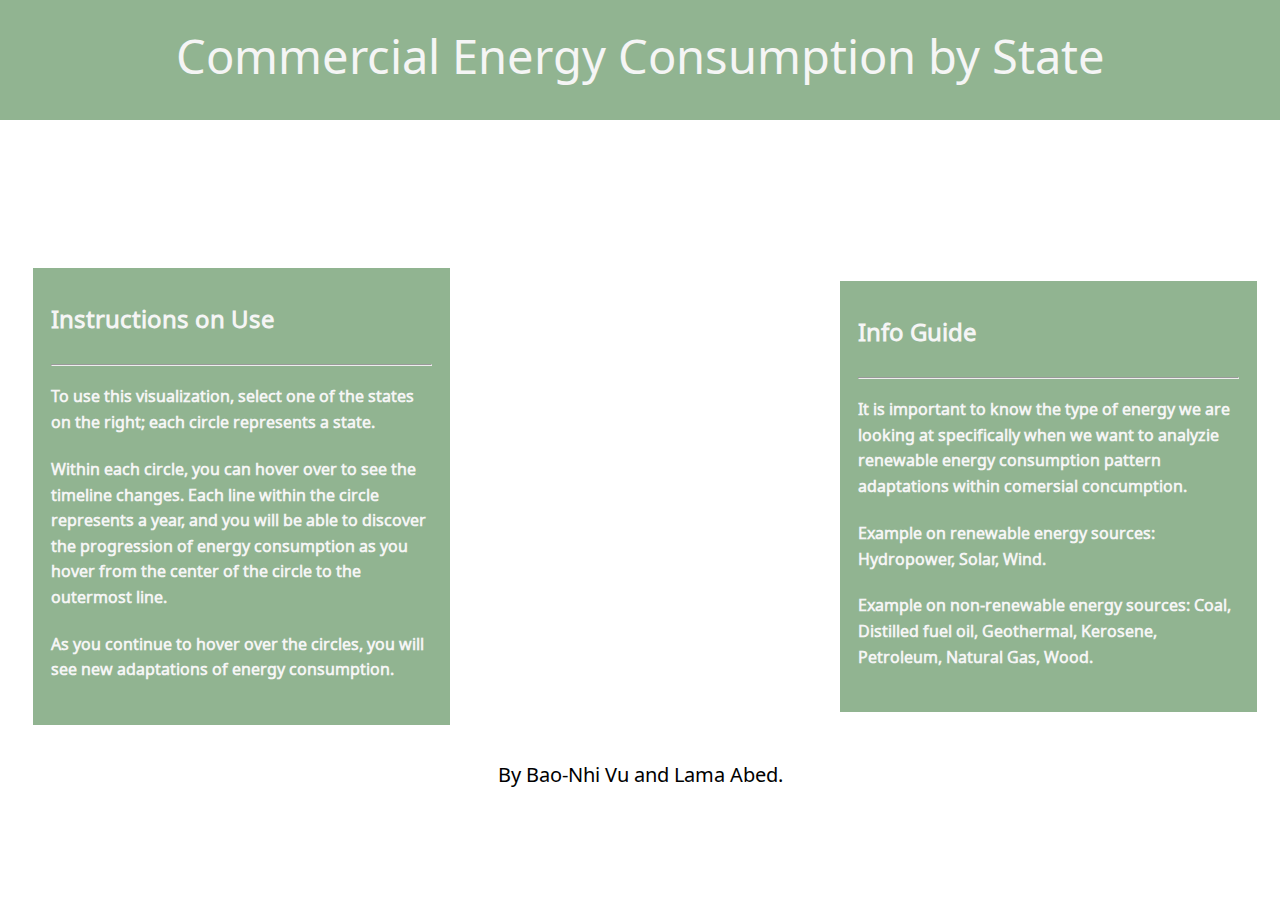
==== commit 22e26edf: "done with implementation?" ====
--- a/module-three-design-study-lite.html
+++ b/module-three-design-study-lite.html
@@ -2,27 +2,65 @@
 <meta charset="utf-8">
 
 <script src="https://d3js.org/d3.v6.js"></script>
-
+<link rel="preconnect" href="https://fonts.googleapis.com">
+<link rel="preconnect" href="https://fonts.gstatic.com" crossorigin>
+<link href="https://fonts.googleapis.com/css2?family=Noto+Sans+Mandaic&display=swap" rel="stylesheet">
 <html>
     <body>
-        <link rel="stylesheet" href="module-2-data-stories.css">
+        <link rel="stylesheet" href="/module-three-design-study-lite.css">
         <title>
             Energy Consumption
         </title>
         
-        <p class="header">
+        <!-- <p class="header">
             Module Three: Data Study Lite
-        </p>
-
-        <p class="title">
-            Commercial Energy Consumption by State
-        </p>
+        </p> -->
+        <div class="header">
+            <div class="title">
+                Commercial Energy Consumption by State
+            </div>
+        </div>
+
+
+        <div class="container">
+            <div class="instructions">
+                <h2>Instructions on Use</h2>
+                <hr>
+                <h4>
+                    To use this visualization, select one of the states on the right; each circle represents a state.
+                </h4>
+                <h4>
+                    Within each circle, you can hover over to see the timeline changes. Each line within the circle represents a year, and you will be able to discover the progression of energy consumption as you hover from the center of the circle to the outermost line.
+                </h4>
+                <h4>
+                    As you continue to hover over the circles, you will see new adaptations of energy consumption.
+                </h4>
+                
+
+            </div>
+            <div class="chart" id="chart1">
+           
+            </div>
+            <div class="instructions">
+                <h2>Info Guide</h2>
+                <hr>
+                <h4>
+                    It is important to know the type of energy we are looking at specifically when we want to analyzie renewable energy consumption pattern adaptations within comersial concumption.
+                </h4>
+                <h4>
+                    Example on renewable energy sources: Hydropower, Solar, Wind.
+                </h4>
+                <h4>
+                    Example on non-renewable energy sources: Coal, Distilled fuel oil, Geothermal, Kerosene, Petroleum, Natural Gas, Wood.
+                </h4>
+                
+
+            </div>
+        </div>
 
         <p class="credits">
             By Bao-Nhi Vu and Lama Abed.
         </p>
-        <div class="chart" id="chart1"></div>
-
         <style>
             .circle:hover{
             stroke: black;
@@ -38,7 +76,7 @@
             }
         </style>
 
-        <div class="chart" id="chart2"></div>
+        <!-- <div class="chart" id="chart2"></div> -->
 
     </body>
 </html>
@@ -46,7 +84,7 @@
 
 <script>
     // Chart 2
-    var width1 = 2200;
+    var width1 = 1050;
     var height1 = 800;
 
     var svg1 = d3.select("#chart1")
@@ -55,7 +93,7 @@
         .attr("height", height1);
 
     var projection = d3.geoMercator()
-        .center([-100, 50])
+        .center([-120, 50])
         .scale(500)
         .translate([width1/2, height1/2]);
 
--- a/module-three-design-study-lite.css
+++ b/module-three-design-study-lite.css
@@ -0,0 +1,113 @@
+*{
+    font-family: 'Noto Sans Mandaic', sans-serif;
+    
+}
+
+body{
+    margin: 0;
+    padding: 0;
+}
+
+/* .header {
+    text-align: center;
+    font-size: 15pt;
+} */
+
+.header{
+    width: 100%;
+    height: 120px;
+    background-color: #91B491;
+    align-items: center;
+    text-align: center;
+}
+
+.title {
+    padding: 40px;
+    text-align: center;
+    font-size: 35pt;
+    align-items: center;
+    color: whitesmoke;
+}
+
+
+.instructions{
+    border: solid;
+    border-color:  #91B491;
+    padding: 15px;
+    width: 300px;
+    align-self: center;
+    margin-top: 125px;
+    margin-left: 10px;
+    line-height: 1.6;
+    flex: 1;
+    background-color: #91B491;
+    color: whitesmoke;
+}
+.instructions > hr {
+    color: whitesmoke;
+    font-weight: 500;
+}
+.context {
+    flex: 1;
+}
+
+hr {
+    color: #91B491;
+}
+
+.container{
+    border: 3px solid #fff;
+    padding: 20px;
+    justify-content: space-between;
+    align-items: center;
+    display: flex;
+}
+
+
+.credits {
+    text-align: center;
+    font-size: 15pt;
+}
+
+.article {
+    text-align: center;
+    text-align: justify;
+    font-size: 18pt;
+    padding-top: 75pt;
+    padding-left: 250pt;
+    padding-right: 250pt;
+}
+
+.caption {
+    text-align: center;
+    font-size: 13pt;
+    padding-left: 350pt;
+    padding-right: 350pt;
+}
+
+.chart {
+    flex: 1;
+    justify-content: center;
+    align-items: center;
+    height: 100%;
+
+}
+
+.income-button {
+    display: flex;
+    justify-content: center;
+    align-items: center;
+}
+
+.circle:hover{
+    stroke: black;
+    stroke-width: 4px;
+    }
+    .tooltip {
+        opacity: 0;
+        position: absolute;
+        padding: 10px;
+        background-color: white;
+        border: 1px solid #ccc;
+        border-radius: 5px;
+    }